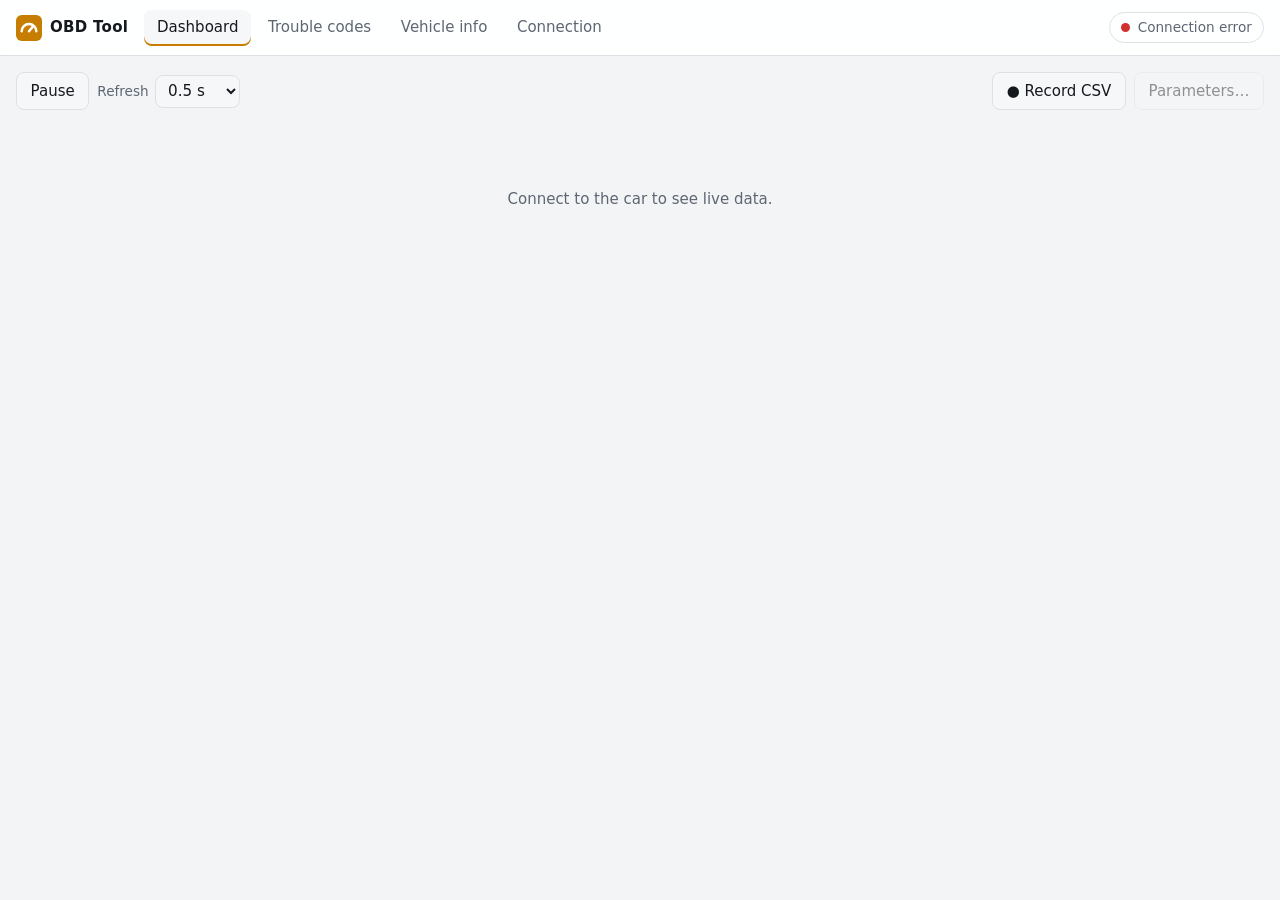
==== src/obd_tool/web/static/index.html @ be9035e3 "Initial obd-tool: core, simulator, CLI, web UI and desktop GUI - ObdSession on top of python-OBD (th" ====
<!doctype html>
<html lang="en">
<head>
  <meta charset="utf-8">
  <meta name="viewport" content="width=device-width, initial-scale=1">
  <title>OBD Tool</title>
  <link rel="icon" href="data:image/svg+xml,%3Csvg xmlns='http://www.w3.org/2000/svg' viewBox='0 0 32 32'%3E%3Crect width='32' height='32' rx='7' fill='%23f5a524'/%3E%3Cpath d='M7 20a9 9 0 0 1 18 0' stroke='%23111' stroke-width='3' fill='none' stroke-linecap='round'/%3E%3Cpath d='M16 20l5-6' stroke='%23111' stroke-width='3' stroke-linecap='round'/%3E%3C/svg%3E">
  <link rel="stylesheet" href="style.css">
</head>
<body>
  <header class="topbar">
    <div class="brand">
      <svg viewBox="0 0 32 32" aria-hidden="true"><rect width="32" height="32" rx="7"/><path d="M7 20a9 9 0 0 1 18 0" /><path d="M16 20l5-6"/></svg>
      <span>OBD&nbsp;Tool</span>
    </div>
    <nav class="tabs" role="tablist">
      <button role="tab" data-tab="dash" aria-selected="true">Dashboard</button>
      <button role="tab" data-tab="dtc">Trouble codes <span class="badge" id="dtc-badge" hidden></span></button>
      <button role="tab" data-tab="info">Vehicle info</button>
      <button role="tab" data-tab="conn">Connection</button>
    </nav>
    <div class="conn-pill" id="conn-pill" data-state="disconnected" title="Connection state">
      <span class="dot"></span><span id="conn-text">Disconnected</span>
    </div>
  </header>

  <main>
    <!-- Dashboard -->
    <section id="tab-dash" class="tab" data-active>
      <div class="toolbar">
        <div class="toolbar-group">
          <button class="btn" id="btn-pause" aria-pressed="false">Pause</button>
          <label class="field-inline">Refresh
            <select id="sel-interval">
              <option value="0.25">0.25 s</option>
              <option value="0.5" selected>0.5 s</option>
              <option value="1">1 s</option>
              <option value="2">2 s</option>
            </select>
          </label>
          <span class="muted" id="rate"></span>
        </div>
        <div class="toolbar-group">
          <button class="btn" id="btn-record">● Record CSV</button>
          <button class="btn" id="btn-params">Parameters…</button>
        </div>
      </div>
      <div class="grid" id="tiles"></div>
      <p class="empty" id="dash-empty" hidden>Connect to the car to see live data.</p>
    </section>

    <!-- DTC -->
    <section id="tab-dtc" class="tab">
      <div class="toolbar">
        <div class="toolbar-group">
          <div class="mil" id="mil" data-on="unknown">
            <svg viewBox="0 0 24 24" aria-hidden="true"><path d="M4 9h3l2-3h6l1 2h3v3h1v4h-1v2h-4l-2 2H9l-2-2H4z"/></svg>
            <span id="mil-text">MIL (check engine): —</span>
          </div>
        </div>
        <div class="toolbar-group">
          <button class="btn" id="btn-dtc-read">Read codes</button>
          <button class="btn btn-danger" id="btn-dtc-clear">Clear codes…</button>
        </div>
      </div>
      <div id="dtc-list"><p class="empty">Click “Read codes”.</p></div>
    </section>

    <!-- Info -->
    <section id="tab-info" class="tab">
      <div class="toolbar">
        <div class="toolbar-group"><h2>Adapter and vehicle</h2></div>
        <div class="toolbar-group"><button class="btn" id="btn-info">Refresh</button></div>
      </div>
      <div class="cards">
        <div class="card"><h3>Adapter</h3><dl id="info-adapter"><dt>—</dt><dd></dd></dl></div>
        <div class="card"><h3>Vehicle</h3><dl id="info-vehicle"><dt>—</dt><dd></dd></dl></div>
      </div>
      <div class="card">
        <h3>Readiness monitors</h3>
        <div class="readiness" id="readiness"><p class="muted">No data.</p></div>
      </div>
      <div class="card">
        <h3>Supported parameters</h3>
        <div class="table-wrap"><table class="table" id="params-table"><tbody><tr><td class="muted">No data.</td></tr></tbody></table></div>
      </div>
    </section>

    <!-- Connection -->
    <section id="tab-conn" class="tab">
      <div class="card narrow">
        <h3>Adapter connection</h3>
        <form id="conn-form">
          <label class="field">Port
            <input list="ports" id="in-port" placeholder="auto detect" autocomplete="off">
            <datalist id="ports"></datalist>
          </label>
          <div class="row">
            <label class="field">Baud rate
              <select id="in-baud">
                <option value="">auto</option>
                <option>38400</option><option>115200</option><option>230400</option><option>500000</option><option>9600</option>
              </select>
            </label>
            <label class="field">Protocol
              <select id="in-protocol">
                <option value="">auto</option>
                <option value="6">6 – CAN 11 bit / 500 kb</option>
                <option value="7">7 – CAN 29 bit / 500 kb</option>
                <option value="8">8 – CAN 11 bit / 250 kb</option>
                <option value="9">9 – CAN 29 bit / 250 kb</option>
                <option value="3">3 – ISO 9141-2</option>
                <option value="4">4 – KWP2000 5 baud</option>
                <option value="5">5 – KWP2000 fast</option>
                <option value="1">1 – J1850 PWM</option>
                <option value="2">2 – J1850 VPW</option>
              </select>
            </label>
          </div>
          <label class="check"><input type="checkbox" id="in-sim"> Simulator (no car needed)</label>
          <div class="actions">
            <button class="btn btn-primary" type="submit" id="btn-connect">Connect</button>
            <button class="btn" type="button" id="btn-disconnect">Disconnect</button>
          </div>
          <p class="error" id="conn-error" hidden></p>
        </form>
      </div>
    </section>
  </main>

  <!-- Parameter picker -->
  <dialog id="dlg-params">
    <form method="dialog" class="dialog">
      <h3>Dashboard parameters</h3>
      <div class="picker" id="picker"></div>
      <div class="actions">
        <button class="btn" value="default" id="btn-params-default" type="button">Defaults</button>
        <span class="spacer"></span>
        <button class="btn" value="cancel">Cancel</button>
        <button class="btn btn-primary" value="ok">Save</button>
      </div>
    </form>
  </dialog>

  <!-- Clear DTC confirmation -->
  <dialog id="dlg-clear">
    <form method="dialog" class="dialog">
      <h3>Clear trouble codes?</h3>
      <p>Clearing (mode 04) erases stored and pending codes and freeze frame data,
        and <strong>resets the readiness monitors</strong>. Until the monitors complete again
        (a few drive cycles) the car may fail an emissions inspection.</p>
      <p>If the fault is still present, the code will come back.</p>
      <label class="check"><input type="checkbox" id="clear-ack"> I understand, clear the codes</label>
      <div class="actions">
        <span class="spacer"></span>
        <button class="btn" value="cancel">Cancel</button>
        <button class="btn btn-danger" value="ok" id="btn-clear-ok" disabled>Clear</button>
      </div>
    </form>
  </dialog>

  <div class="toast" id="toast" role="status" hidden></div>
  <script src="app.js"></script>
</body>
</html>
---- src/obd_tool/web/static/style.css ----
:root {
  --bg: #0f1216;
  --surface: #171b21;
  --surface-2: #1e232b;
  --border: #2a313b;
  --text: #e7eaee;
  --muted: #8b95a3;
  --accent: #f5a524;
  --accent-ink: #1a1203;
  --ok: #3ccf91;
  --warn: #f5c542;
  --danger: #ff5d5d;
  --danger-ink: #fff;
  --spark: #f5a524;
  --radius: 10px;
  --mono: ui-monospace, "JetBrains Mono", "SF Mono", Menlo, Consolas, monospace;
  --sans: system-ui, -apple-system, "Segoe UI", Roboto, Ubuntu, sans-serif;
  color-scheme: dark;
}

@media (prefers-color-scheme: light) {
  :root {
    --bg: #f3f4f6;
    --surface: #ffffff;
    --surface-2: #f6f7f9;
    --border: #dde1e6;
    --text: #15191e;
    --muted: #5d6673;
    --accent: #c77d00;
    --accent-ink: #fff;
    --ok: #138a5b;
    --warn: #a77700;
    --danger: #d22f2f;
    --spark: #c77d00;
    color-scheme: light;
  }
}

* { box-sizing: border-box; }
[hidden] { display: none !important; }
html, body { margin: 0; }
body {
  background: var(--bg);
  color: var(--text);
  font: 15px/1.45 var(--sans);
  min-height: 100vh;
}
h2, h3 { margin: 0; font-weight: 600; }
h2 { font-size: 1.1rem; }
h3 { font-size: .95rem; margin-bottom: .75rem; color: var(--muted); text-transform: uppercase; letter-spacing: .04em; }
button, input, select { font: inherit; color: inherit; }
.muted { color: var(--muted); }

/* ---------- top bar ---------- */
.topbar {
  position: sticky; top: 0; z-index: 10;
  display: flex; align-items: center; gap: 1rem;
  padding: .6rem 1rem;
  background: color-mix(in srgb, var(--surface) 92%, transparent);
  backdrop-filter: blur(8px);
  border-bottom: 1px solid var(--border);
}
.brand { display: flex; align-items: center; gap: .5rem; font-weight: 700; letter-spacing: .02em; white-space: nowrap; }
.brand svg { width: 26px; height: 26px; }
.brand svg rect { fill: var(--accent); }
.brand svg path { stroke: var(--accent-ink); stroke-width: 3; fill: none; stroke-linecap: round; }
.tabs { display: flex; gap: .25rem; flex: 1; overflow-x: auto; scrollbar-width: none; }
.tabs button {
  background: none; border: 0; padding: .45rem .8rem; border-radius: 8px;
  color: var(--muted); cursor: pointer; white-space: nowrap;
}
.tabs button:hover { color: var(--text); background: var(--surface-2); }
.tabs button[aria-selected="true"] { color: var(--text); background: var(--surface-2); box-shadow: inset 0 -2px 0 var(--accent); }
.badge {
  display: inline-block; min-width: 1.3em; padding: 0 .35em; margin-left: .2em;
  border-radius: 99px; background: var(--danger); color: var(--danger-ink);
  font-size: .75rem; font-weight: 700; text-align: center;
}
.conn-pill {
  display: flex; align-items: center; gap: .45rem;
  padding: .3rem .7rem; border: 1px solid var(--border); border-radius: 99px;
  font-size: .85rem; white-space: nowrap; color: var(--muted);
}
.conn-pill .dot { width: 9px; height: 9px; border-radius: 50%; background: var(--muted); }
.conn-pill[data-state="connected"] .dot { background: var(--ok); box-shadow: 0 0 0 3px color-mix(in srgb, var(--ok) 25%, transparent); }
.conn-pill[data-state="connecting"] .dot { background: var(--warn); animation: pulse 1s infinite; }
.conn-pill[data-state="error"] .dot { background: var(--danger); }
@keyframes pulse { 50% { opacity: .3; } }

/* ---------- layout ---------- */
main { max-width: 1280px; margin: 0 auto; padding: 1rem; }
.tab { display: none; }
.tab[data-active] { display: block; }
.toolbar { display: flex; flex-wrap: wrap; justify-content: space-between; align-items: center; gap: .75rem; margin-bottom: 1rem; }
.toolbar-group { display: flex; flex-wrap: wrap; align-items: center; gap: .5rem; }
.cards { display: grid; grid-template-columns: repeat(auto-fit, minmax(300px, 1fr)); gap: 1rem; margin-bottom: 1rem; }
.card { background: var(--surface); border: 1px solid var(--border); border-radius: var(--radius); padding: 1rem; margin-bottom: 1rem; }
.cards .card { margin-bottom: 0; }
.card.narrow { max-width: 560px; }
.empty { color: var(--muted); text-align: center; padding: 3rem 1rem; }

/* ---------- buttons & fields ---------- */
.btn {
  background: var(--surface-2); border: 1px solid var(--border); border-radius: 8px;
  padding: .45rem .85rem; cursor: pointer; white-space: nowrap;
}
.btn:hover:not(:disabled) { border-color: var(--muted); }
.btn:disabled { opacity: .45; cursor: not-allowed; }
.btn-primary { background: var(--accent); border-color: var(--accent); color: var(--accent-ink); font-weight: 600; }
.btn-danger { background: transparent; border-color: var(--danger); color: var(--danger); font-weight: 600; }
.btn-danger:hover:not(:disabled) { background: var(--danger); color: var(--danger-ink); border-color: var(--danger); }
.btn[aria-pressed="true"] { background: var(--warn); color: #111; border-color: var(--warn); }
.btn.recording { background: var(--danger); color: var(--danger-ink); border-color: var(--danger); }
.field { display: flex; flex-direction: column; gap: .3rem; margin-bottom: .9rem; color: var(--muted); font-size: .85rem; flex: 1; }
.field input, .field select, .field-inline select {
  background: var(--surface-2); border: 1px solid var(--border); border-radius: 8px;
  padding: .5rem .6rem; color: var(--text); font-size: .95rem; min-width: 0;
}
.field-inline { display: flex; align-items: center; gap: .4rem; color: var(--muted); font-size: .85rem; }
.field-inline select { padding: .35rem .5rem; }
.row { display: flex; gap: .75rem; flex-wrap: wrap; }
.check { display: flex; align-items: center; gap: .5rem; margin: .4rem 0 1rem; cursor: pointer; }
.check input { width: 18px; height: 18px; accent-color: var(--accent); }
.actions { display: flex; gap: .5rem; align-items: center; flex-wrap: wrap; }
.spacer { flex: 1; }
.error { color: var(--danger); margin: 1rem 0 0; }

/* ---------- live tiles ---------- */
.grid { display: grid; grid-template-columns: repeat(auto-fill, minmax(220px, 1fr)); gap: .75rem; }
.tile {
  position: relative; overflow: hidden;
  background: var(--surface); border: 1px solid var(--border); border-radius: var(--radius);
  padding: .8rem .9rem .6rem; min-height: 150px;
  display: flex; flex-direction: column;
}
.tile .label { font-size: .8rem; color: var(--muted); white-space: nowrap; overflow: hidden; text-overflow: ellipsis; }
.tile .value { font: 600 2.2rem/1.1 var(--mono); margin-top: .35rem; font-variant-numeric: tabular-nums; letter-spacing: -.02em; }
.tile .value.text { font-size: 1rem; font-family: var(--sans); font-weight: 500; line-height: 1.3; }
.tile .unit { font-size: .9rem; color: var(--muted); margin-left: .25rem; font-family: var(--sans); font-weight: 400; }
.tile .minmax { font: .72rem var(--mono); color: var(--muted); margin-top: .15rem; }
.tile canvas { width: 100%; height: 44px; margin-top: auto; display: block; }
.tile.stale .value { color: var(--muted); }

/* ---------- DTC ---------- */
.mil { display: flex; align-items: center; gap: .5rem; font-weight: 600; }
.mil svg { width: 26px; height: 26px; fill: var(--muted); }
.mil[data-on="true"] svg { fill: var(--warn); filter: drop-shadow(0 0 6px var(--warn)); }
.mil[data-on="false"] svg { fill: var(--ok); }
.dtc-group { margin-bottom: 1.25rem; }
.dtc-group h3 { margin-bottom: .5rem; }
.dtc {
  display: grid; grid-template-columns: auto 1fr; gap: .2rem 1rem; align-items: baseline;
  background: var(--surface); border: 1px solid var(--border); border-left: 4px solid var(--danger);
  border-radius: var(--radius); padding: .75rem 1rem; margin-bottom: .5rem;
}
.dtc.pending { border-left-color: var(--warn); }
.dtc .code { font: 700 1.25rem var(--mono); grid-row: span 2; }
.dtc .desc { font-weight: 500; }
.dtc .sys { color: var(--muted); font-size: .85rem; }
.all-clear { display: flex; align-items: center; gap: .75rem; padding: 1.25rem; color: var(--ok); font-weight: 600; }
.all-clear svg { width: 28px; height: 28px; stroke: var(--ok); fill: none; stroke-width: 2.5; }

/* ---------- info ---------- */
dl { display: grid; grid-template-columns: max-content 1fr; gap: .4rem 1rem; margin: 0; }
dt { color: var(--muted); }
dd { margin: 0; font-family: var(--mono); font-size: .9rem; word-break: break-all; }
.readiness { display: grid; grid-template-columns: repeat(auto-fill, minmax(210px, 1fr)); gap: .5rem; }
.ready-item { display: flex; align-items: center; gap: .55rem; padding: .5rem .7rem; border-radius: 8px; background: var(--surface-2); }
.ready-item .ico { width: 10px; height: 10px; border-radius: 50%; flex: none; }
.ready-item.ok .ico { background: var(--ok); }
.ready-item.no .ico { background: var(--warn); }
.ready-item small { margin-left: auto; color: var(--muted); }
.table-wrap { overflow-x: auto; }
.table { width: 100%; border-collapse: collapse; font-size: .9rem; }
.table th, .table td { text-align: left; padding: .4rem .6rem; border-bottom: 1px solid var(--border); white-space: nowrap; }
.table th { color: var(--muted); font-weight: 500; }
.table td.mono { font-family: var(--mono); }

/* ---------- dialogs ---------- */
dialog {
  background: var(--surface); color: var(--text);
  border: 1px solid var(--border); border-radius: 14px; padding: 0;
  width: min(640px, calc(100vw - 32px)); max-height: calc(100vh - 48px);
}
dialog::backdrop { background: rgb(0 0 0 / .55); }
.dialog { padding: 1.25rem; display: flex; flex-direction: column; gap: .5rem; max-height: calc(100vh - 48px); }
.dialog h3 { color: var(--text); text-transform: none; letter-spacing: 0; font-size: 1.1rem; }
.dialog p { margin: .25rem 0; }
.picker { overflow-y: auto; flex: 1; border: 1px solid var(--border); border-radius: 8px; padding: .5rem .75rem; margin: .5rem 0; max-height: 55vh; }
.picker h4 { margin: .75rem 0 .25rem; font-size: .8rem; color: var(--muted); text-transform: uppercase; letter-spacing: .04em; }
.picker h4:first-child { margin-top: .25rem; }
.picker label { display: flex; gap: .5rem; align-items: center; padding: .2rem 0; cursor: pointer; }
.picker label small { color: var(--muted); font-family: var(--mono); margin-left: auto; }
.picker input { accent-color: var(--accent); }

/* ---------- toast ---------- */
.toast {
  position: fixed; left: 50%; bottom: 1.25rem; transform: translateX(-50%);
  background: var(--surface-2); border: 1px solid var(--border); border-radius: 10px;
  padding: .65rem 1rem; box-shadow: 0 8px 30px rgb(0 0 0 / .35); max-width: calc(100vw - 32px); z-index: 50;
}
.toast.err { border-color: var(--danger); color: var(--danger); }

@media (max-width: 720px) {
  .topbar { flex-wrap: wrap; gap: .5rem; }
  .tabs { order: 3; flex-basis: 100%; }
  .tabs button { padding: .4rem .55rem; font-size: .9rem; }
  .tile { min-height: 128px; }
  .conn-pill { margin-left: auto; }
  .tile .value { font-size: 1.8rem; }
  .grid { grid-template-columns: repeat(auto-fill, minmax(160px, 1fr)); }
}
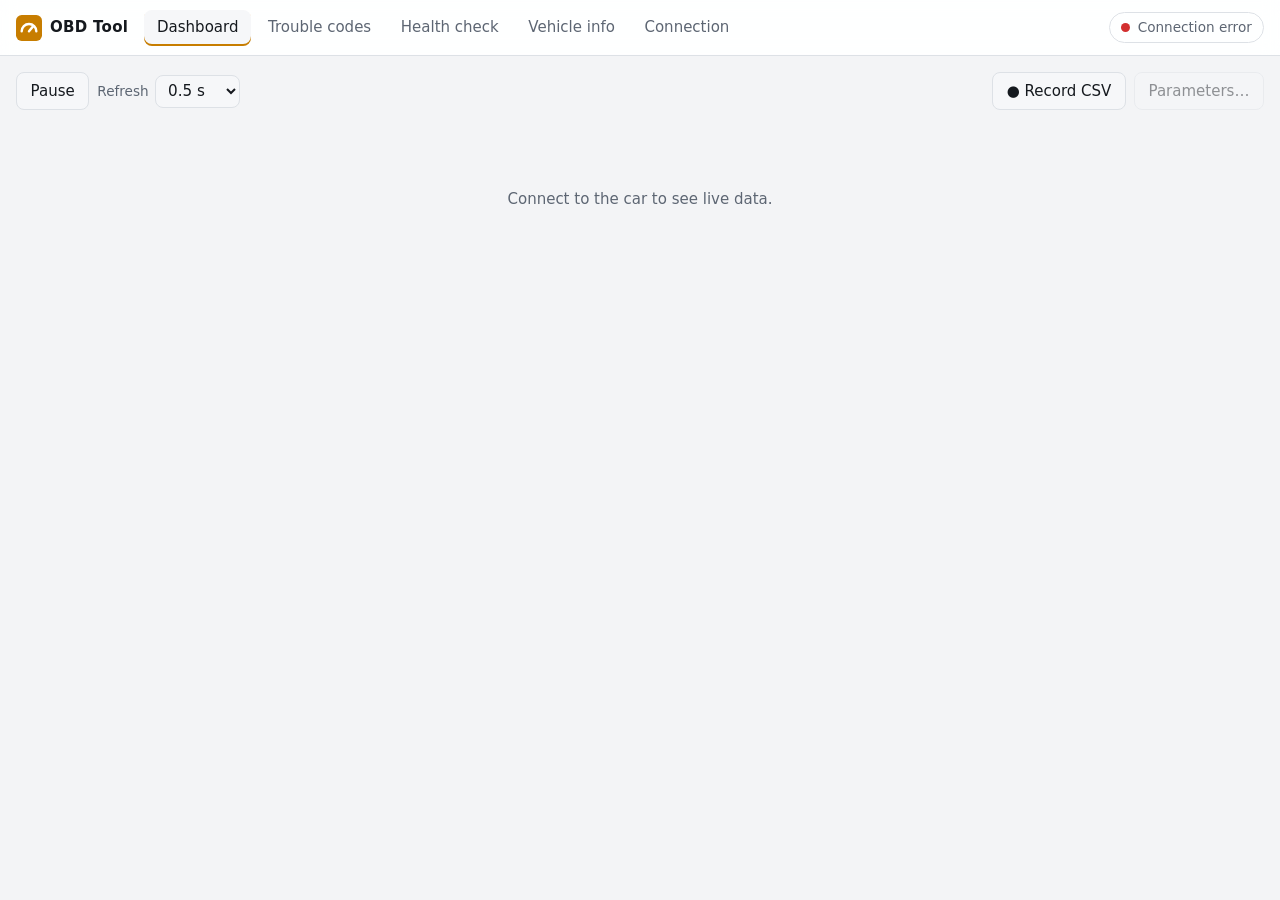
==== commit 1d815cc9: "Add vehicle health check with score, HTML/JSON report and simulator faults - core/health.py: collect" ====
--- a/src/obd_tool/web/static/index.html
+++ b/src/obd_tool/web/static/index.html
@@ -16,6 +16,7 @@
     <nav class="tabs" role="tablist">
       <button role="tab" data-tab="dash" aria-selected="true">Dashboard</button>
       <button role="tab" data-tab="dtc">Trouble codes <span class="badge" id="dtc-badge" hidden></span></button>
+      <button role="tab" data-tab="health">Health check</button>
       <button role="tab" data-tab="info">Vehicle info</button>
       <button role="tab" data-tab="conn">Connection</button>
     </nav>
@@ -64,6 +65,33 @@
         </div>
       </div>
       <div id="dtc-list"><p class="empty">Click “Read codes”.</p></div>
+    </section>
+
+    <!-- Health check -->
+    <section id="tab-health" class="tab">
+      <div class="card health-intro">
+        <div>
+          <h2>Vehicle health check</h2>
+          <p class="muted">Reads trouble codes and readiness monitors, samples live data and rates the car's
+            condition: charging, cooling, fuel mixture, idle, O2 sensors and catalyst.
+            For best results run it with the <strong>engine running, warm (&gt;70&nbsp;°C) and idling</strong>.</p>
+        </div>
+        <div class="health-controls">
+          <label class="field-inline">Duration
+            <select id="sel-health-duration">
+              <option value="15">15 s</option>
+              <option value="30" selected>30 s</option>
+              <option value="60">60 s</option>
+            </select>
+          </label>
+          <button class="btn btn-primary" id="btn-health">Run health check</button>
+        </div>
+        <div class="progress" id="health-progress" hidden>
+          <div class="progress-bar"><span id="health-bar"></span></div>
+          <span class="muted" id="health-msg"></span>
+        </div>
+      </div>
+      <div id="health-result"></div>
     </section>
 
     <!-- Info -->
--- a/src/obd_tool/web/static/style.css
+++ b/src/obd_tool/web/static/style.css
@@ -11,6 +11,7 @@
   --warn: #f5c542;
   --danger: #ff5d5d;
   --danger-ink: #fff;
+  --info: #5b9dff;
   --spark: #f5a524;
   --radius: 10px;
   --mono: ui-monospace, "JetBrains Mono", "SF Mono", Menlo, Consolas, monospace;
@@ -31,6 +32,7 @@
     --ok: #138a5b;
     --warn: #a77700;
     --danger: #d22f2f;
+    --info: #2f6fd2;
     --spark: #c77d00;
     color-scheme: light;
   }
@@ -105,6 +107,7 @@
   padding: .45rem .85rem; cursor: pointer; white-space: nowrap;
 }
 .btn:hover:not(:disabled) { border-color: var(--muted); }
+a.btn { display: inline-block; text-decoration: none; color: var(--text); }
 .btn:disabled { opacity: .45; cursor: not-allowed; }
 .btn-primary { background: var(--accent); border-color: var(--accent); color: var(--accent-ink); font-weight: 600; }
 .btn-danger { background: transparent; border-color: var(--danger); color: var(--danger); font-weight: 600; }
@@ -201,7 +204,51 @@
 }
 .toast.err { border-color: var(--danger); color: var(--danger); }
 
+/* ---------- health check ---------- */
+.health-intro { display: grid; grid-template-columns: 1fr auto; gap: 1rem; align-items: center; }
+.health-intro p { margin: .4rem 0 0; max-width: 70ch; }
+.health-controls { display: flex; gap: .5rem; align-items: center; flex-wrap: wrap; }
+.progress { grid-column: 1 / -1; display: flex; gap: .75rem; align-items: center; }
+.progress-bar { flex: 1; height: 8px; border-radius: 99px; background: var(--surface-2); overflow: hidden; }
+.progress-bar span { display: block; height: 100%; width: 0; background: var(--accent); transition: width .3s; }
+.health-summary { display: flex; gap: 1.5rem; align-items: center; flex-wrap: wrap; }
+.score-ring { --c: var(--ok); width: 120px; height: 120px; flex: none; border-radius: 50%; display: grid; place-items: center;
+  background: conic-gradient(var(--c) calc(var(--p) * 1%), var(--surface-2) 0); }
+.score-ring > div { width: 96px; height: 96px; border-radius: 50%; background: var(--surface); display: grid; place-items: center; text-align: center; }
+.score-ring b { display: block; font: 700 2rem/1 var(--mono); }
+.score-ring span { font-size: .85rem; font-weight: 600; color: var(--c); }
+.score-ring[data-grade="Fair"] { --c: var(--warn); }
+.score-ring[data-grade="Poor"] { --c: var(--danger); }
+.health-meta h2 { margin-bottom: .35rem; }
+.chips { display: flex; gap: .4rem; flex-wrap: wrap; margin: .5rem 0; }
+.chip { font-size: .8rem; padding: .15rem .55rem; border-radius: 99px; border: 1px solid var(--border); }
+.chip.critical { color: var(--danger); border-color: var(--danger); }
+.chip.warn { color: var(--warn); border-color: var(--warn); }
+.chip.info { color: var(--info); border-color: var(--info); }
+.chip.ok { color: var(--ok); border-color: var(--ok); }
+.finding { display: grid; grid-template-columns: auto 1fr auto; gap: .15rem 1rem; align-items: baseline;
+  background: var(--surface); border: 1px solid var(--border); border-left: 4px solid var(--muted);
+  border-radius: var(--radius); padding: .7rem 1rem; margin-bottom: .5rem; }
+.finding.critical { border-left-color: var(--danger); }
+.finding.warn { border-left-color: var(--warn); }
+.finding.info { border-left-color: var(--info); }
+.finding.ok { border-left-color: var(--ok); }
+.finding.skipped { opacity: .7; }
+.finding .sev { font-size: .72rem; font-weight: 700; text-transform: uppercase; letter-spacing: .04em; color: var(--muted); grid-row: span 2; min-width: 5.5em; }
+.finding.critical .sev { color: var(--danger); }
+.finding.warn .sev { color: var(--warn); }
+.finding.info .sev { color: var(--info); }
+.finding.ok .sev { color: var(--ok); }
+.finding .title { font-weight: 600; }
+.finding .area { color: var(--muted); font-weight: 400; font-size: .85rem; margin-left: .4rem; }
+.finding .fval { font-family: var(--mono); font-size: .85rem; text-align: right; grid-row: span 2; }
+.finding .detail { color: var(--muted); font-size: .9rem; }
+.disclaimer { color: var(--muted); font-size: .8rem; margin-top: 1rem; }
+
 @media (max-width: 720px) {
+  .health-intro { grid-template-columns: 1fr; }
+  .finding { grid-template-columns: 1fr; }
+  .finding .sev, .finding .fval { grid-row: auto; text-align: left; }
   .topbar { flex-wrap: wrap; gap: .5rem; }
   .tabs { order: 3; flex-basis: 100%; }
   .tabs button { padding: .4rem .55rem; font-size: .9rem; }
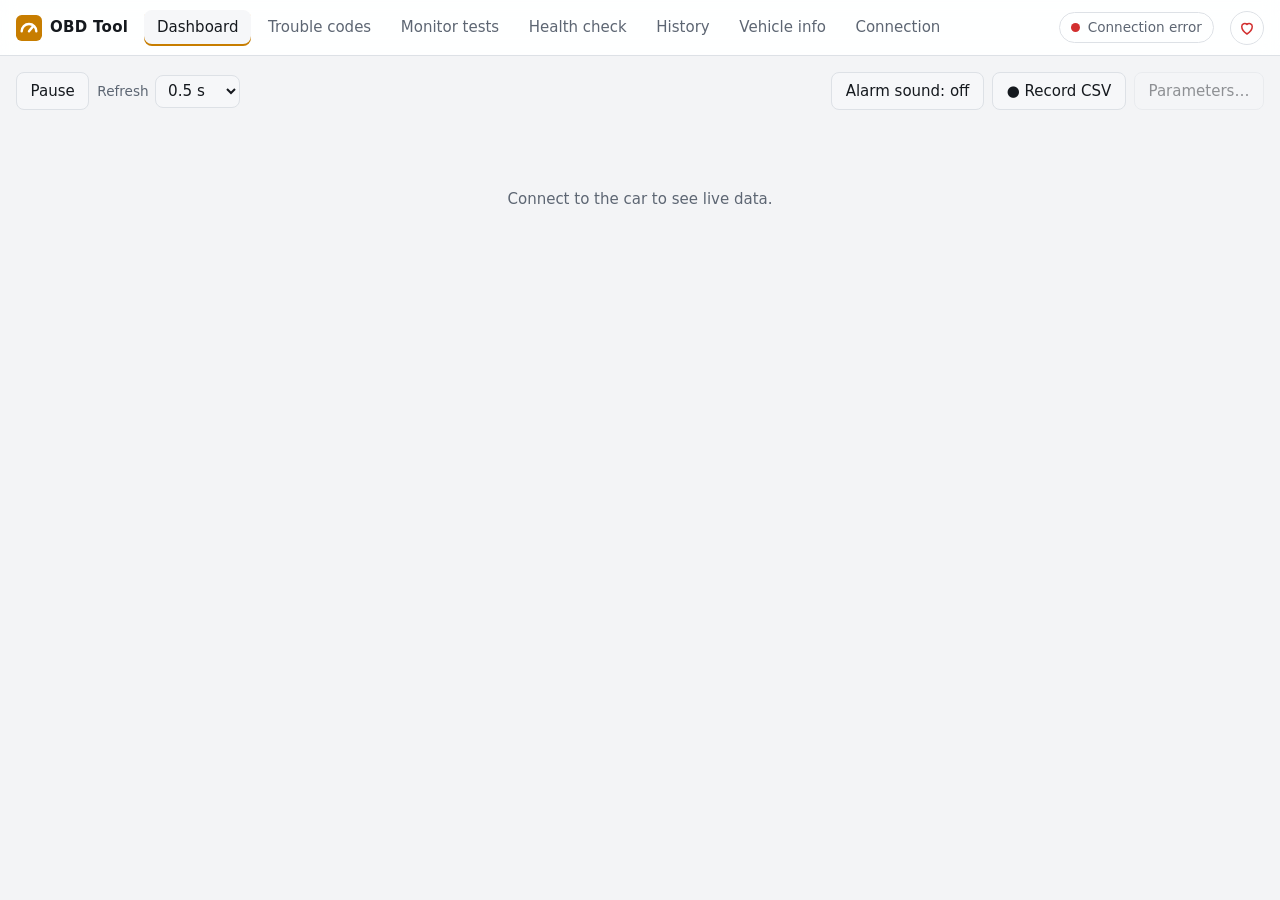
==== commit 24b87342: "Add freeze frame, permanent codes, mode 06 tests, gauges, trip computer, vehicle history - core/diag" ====
--- a/src/obd_tool/web/static/index.html
+++ b/src/obd_tool/web/static/index.html
@@ -16,13 +16,18 @@
     <nav class="tabs" role="tablist">
       <button role="tab" data-tab="dash" aria-selected="true">Dashboard</button>
       <button role="tab" data-tab="dtc">Trouble codes <span class="badge" id="dtc-badge" hidden></span></button>
+      <button role="tab" data-tab="tests">Monitor tests</button>
       <button role="tab" data-tab="health">Health check</button>
+      <button role="tab" data-tab="history">History</button>
       <button role="tab" data-tab="info">Vehicle info</button>
       <button role="tab" data-tab="conn">Connection</button>
     </nav>
     <div class="conn-pill" id="conn-pill" data-state="disconnected" title="Connection state">
       <span class="dot"></span><span id="conn-text">Disconnected</span>
     </div>
+    <button class="icon-btn" id="btn-about" title="About &amp; support" aria-label="About and support">
+      <svg viewBox="0 0 24 24" aria-hidden="true"><path d="M12 20s-7-4.4-7-10a4 4 0 0 1 7-2.6A4 4 0 0 1 19 10c0 5.6-7 10-7 10z"/></svg>
+    </button>
   </header>
 
   <main>
@@ -42,9 +47,20 @@
           <span class="muted" id="rate"></span>
         </div>
         <div class="toolbar-group">
+          <button class="btn" id="btn-sound" aria-pressed="false" title="Beep when a value reaches its alarm limit">Alarm sound: off</button>
           <button class="btn" id="btn-record">● Record CSV</button>
           <button class="btn" id="btn-params">Parameters…</button>
         </div>
+      </div>
+      <div class="trip" id="trip" hidden>
+        <div class="trip-item"><span>Trip distance</span><b id="trip-distance">—</b></div>
+        <div class="trip-item"><span>Fuel used</span><b id="trip-fuel">—</b></div>
+        <div class="trip-item"><span>Average</span><b id="trip-avg">—</b></div>
+        <div class="trip-item"><span>Time</span><b id="trip-time">—</b></div>
+        <div class="trip-item"><span>Standing</span><b id="trip-idle">—</b></div>
+        <span class="spacer"></span>
+        <span class="muted" id="trip-note"></span>
+        <button class="btn" id="btn-trip-reset" title="Save the trip to the history and start a new one">Save &amp; reset trip</button>
       </div>
       <div class="grid" id="tiles"></div>
       <p class="empty" id="dash-empty" hidden>Connect to the car to see live data.</p>
@@ -65,6 +81,21 @@
         </div>
       </div>
       <div id="dtc-list"><p class="empty">Click “Read codes”.</p></div>
+    </section>
+
+    <!-- Monitor tests -->
+    <section id="tab-tests" class="tab">
+      <div class="toolbar">
+        <div class="toolbar-group">
+          <h2>On-board monitor tests</h2>
+          <div class="chips" id="tests-chips"></div>
+        </div>
+        <div class="toolbar-group"><button class="btn" id="btn-tests">Read test results</button></div>
+      </div>
+      <p class="muted intro">The ECU tests the catalyst, O2 sensors, EGR and misfires by itself while you drive.
+        These are its measured values against its own limits (OBD mode 06) — a test close to the limit shows a
+        part wearing out <strong>before</strong> a trouble code appears.</p>
+      <div id="tests-list"><p class="empty">Click “Read test results”.</p></div>
     </section>
 
     <!-- Health check -->
@@ -92,6 +123,68 @@
         </div>
       </div>
       <div id="health-result"></div>
+    </section>
+
+    <!-- History -->
+    <section id="tab-history" class="tab">
+      <div class="cards">
+        <div class="card">
+          <h3>Vehicle profile</h3>
+          <div class="row">
+            <label class="field">Active vehicle
+              <select id="veh-select"></select>
+            </label>
+            <div class="actions veh-actions">
+              <button class="btn" type="button" id="btn-veh-new">New…</button>
+              <button class="btn btn-danger" type="button" id="btn-veh-delete">Delete</button>
+            </div>
+          </div>
+          <form id="veh-form">
+            <div class="row">
+              <label class="field">Name <input id="veh-name" maxlength="60" autocomplete="off"></label>
+              <label class="field">Fuel
+                <select id="veh-fuel">
+                  <option value="petrol">Petrol</option>
+                  <option value="diesel">Diesel</option>
+                  <option value="lpg">LPG</option>
+                </select>
+              </label>
+            </div>
+            <label class="field">VIN <input id="veh-vin" maxlength="17" placeholder="filled in automatically when the car reports it" autocomplete="off"></label>
+            <label class="field">Notes <input id="veh-notes" maxlength="300" autocomplete="off"></label>
+            <div class="actions">
+              <button class="btn btn-primary" type="submit">Save profile</button>
+              <span class="muted" id="veh-meta"></span>
+            </div>
+          </form>
+        </div>
+        <div class="card">
+          <h3>What is kept here</h3>
+          <p class="muted">Each vehicle has its own dashboard layout and history: health reports, the codes and
+            freeze frame saved automatically <strong>before clearing</strong>, and saved trips.
+            Tick two health reports to compare them, for example before and after a repair.</p>
+          <p class="muted" id="hist-dir"></p>
+        </div>
+      </div>
+      <div class="toolbar">
+        <div class="toolbar-group">
+          <h2>Records</h2>
+          <label class="field-inline">Show
+            <select id="hist-kind">
+              <option value="">all</option>
+              <option value="health">health reports</option>
+              <option value="dtc-backup">pre-clear backups</option>
+              <option value="trip">trips</option>
+            </select>
+          </label>
+        </div>
+        <div class="toolbar-group">
+          <button class="btn" id="btn-hist-compare" disabled>Compare 2 reports</button>
+          <button class="btn" id="btn-hist-refresh">Refresh</button>
+        </div>
+      </div>
+      <div id="hist-compare"></div>
+      <div id="hist-list"><p class="empty">No records yet.</p></div>
     </section>
 
     <!-- Info -->
@@ -152,6 +245,15 @@
           </div>
           <p class="error" id="conn-error" hidden></p>
         </form>
+        <div class="last-conn" id="last-conn" hidden>
+          <span class="muted" id="last-conn-text"></span>
+          <button class="btn" type="button" id="btn-last-conn">Use these settings</button>
+        </div>
+      </div>
+      <div class="card">
+        <h3>Supported adapters</h3>
+        <div class="table-wrap"><table class="table wrap" id="adapters-table"><tbody><tr><td class="muted">Loading…</td></tr></tbody></table></div>
+        <p class="muted" id="adapters-note"></p>
       </div>
     </section>
   </main>
@@ -170,14 +272,94 @@
     </form>
   </dialog>
 
+  <!-- Tile settings -->
+  <dialog id="dlg-tile">
+    <form method="dialog" class="dialog">
+      <h3 id="tile-title">Tile</h3>
+      <label class="field">Display
+        <select id="tile-type">
+          <option value="value">Number with history line</option>
+          <option value="gauge">Gauge</option>
+          <option value="chart">Large chart</option>
+        </select>
+      </label>
+      <div class="row">
+        <label class="field">Scale from <input type="number" step="any" id="tile-min"></label>
+        <label class="field">Scale to <input type="number" step="any" id="tile-max"></label>
+      </div>
+      <div class="row">
+        <label class="field">Warn below <input type="number" step="any" id="tile-warn_low"></label>
+        <label class="field">Warn above <input type="number" step="any" id="tile-warn_high"></label>
+      </div>
+      <div class="row">
+        <label class="field">Alarm below <input type="number" step="any" id="tile-alarm_low"></label>
+        <label class="field">Alarm above <input type="number" step="any" id="tile-alarm_high"></label>
+      </div>
+      <p class="muted">Leave a field empty to switch that limit off. You can also drag tiles to reorder them.</p>
+      <div class="actions">
+        <button class="btn" type="button" id="btn-tile-left" title="Move earlier">← Move</button>
+        <button class="btn" type="button" id="btn-tile-right" title="Move later">Move →</button>
+        <button class="btn" type="button" id="btn-tile-reset">Defaults</button>
+        <span class="spacer"></span>
+        <button class="btn" value="cancel">Cancel</button>
+        <button class="btn btn-primary" value="ok">Save</button>
+      </div>
+    </form>
+  </dialog>
+
+  <!-- History record -->
+  <dialog id="dlg-record">
+    <form method="dialog" class="dialog">
+      <h3 id="record-title">Record</h3>
+      <div class="record-body" id="record-body"></div>
+      <div class="actions"><span class="spacer"></span><button class="btn btn-primary" value="ok">Close</button></div>
+    </form>
+  </dialog>
+
+  <!-- New vehicle -->
+  <dialog id="dlg-vehicle">
+    <form method="dialog" class="dialog">
+      <h3>New vehicle profile</h3>
+      <label class="field">Name <input id="new-veh-name" maxlength="60" placeholder="e.g. Golf 1.4 TSI" autocomplete="off"></label>
+      <label class="field">Fuel
+        <select id="new-veh-fuel">
+          <option value="petrol">Petrol</option>
+          <option value="diesel">Diesel</option>
+          <option value="lpg">LPG</option>
+        </select>
+      </label>
+      <div class="actions"><span class="spacer"></span>
+        <button class="btn" value="cancel">Cancel</button>
+        <button class="btn btn-primary" value="ok">Create</button>
+      </div>
+    </form>
+  </dialog>
+
+  <!-- About & support -->
+  <dialog id="dlg-about">
+    <form method="dialog" class="dialog">
+      <h3>OBD Tool <span class="muted" id="about-version"></span></h3>
+      <p>Open source OBD-II workshop tool: live data, trouble codes, monitor tests and a vehicle health check.
+        No account, no ads, works offline.</p>
+      <div class="support" id="about-support">
+        <h4>Support the project</h4>
+        <p id="about-support-text"></p>
+        <div class="actions" id="about-support-links"></div>
+      </div>
+      <dl id="about-links"></dl>
+      <div class="actions"><span class="spacer"></span><button class="btn btn-primary" value="ok">Close</button></div>
+    </form>
+  </dialog>
+
   <!-- Clear DTC confirmation -->
   <dialog id="dlg-clear">
     <form method="dialog" class="dialog">
       <h3>Clear trouble codes?</h3>
       <p>Clearing (mode 04) erases stored and pending codes and freeze frame data,
-        and <strong>resets the readiness monitors</strong>. Until the monitors complete again
-        (a few drive cycles) the car may fail an emissions inspection.</p>
-      <p>If the fault is still present, the code will come back.</p>
+        and <strong>resets the readiness monitors</strong> and monitor test results. Until the monitors
+        complete again (a few drive cycles) the car may fail an emissions inspection.</p>
+      <p>If the fault is still present, the code will come back. The codes and the freeze frame are saved
+        to the History tab first.</p>
       <label class="check"><input type="checkbox" id="clear-ack"> I understand, clear the codes</label>
       <div class="actions">
         <span class="spacer"></span>
--- a/src/obd_tool/web/static/style.css
+++ b/src/obd_tool/web/static/style.css
@@ -257,3 +257,143 @@
   .tile .value { font-size: 1.8rem; }
   .grid { grid-template-columns: repeat(auto-fill, minmax(160px, 1fr)); }
 }
+
+/* ---------- top bar extras ---------- */
+.icon-btn {
+  background: none; border: 1px solid var(--border); border-radius: 99px; width: 34px; height: 34px;
+  display: grid; place-items: center; cursor: pointer; flex: none; padding: 0;
+}
+.icon-btn svg { width: 18px; height: 18px; fill: none; stroke: var(--danger); stroke-width: 2; stroke-linejoin: round; }
+.icon-btn:hover { border-color: var(--danger); }
+.icon-btn:hover svg { fill: var(--danger); }
+.intro { max-width: 90ch; margin: -.25rem 0 1rem; }
+
+/* ---------- trip strip ---------- */
+.trip {
+  display: flex; flex-wrap: wrap; align-items: center; gap: .5rem 1.5rem;
+  background: var(--surface); border: 1px solid var(--border); border-radius: var(--radius);
+  padding: .6rem .9rem; margin-bottom: .75rem;
+}
+.trip-item { display: flex; flex-direction: column; }
+.trip-item span { font-size: .72rem; color: var(--muted); text-transform: uppercase; letter-spacing: .04em; }
+.trip-item b { font: 600 1.05rem var(--mono); font-variant-numeric: tabular-nums; }
+
+/* ---------- tile types, alerts, reordering ---------- */
+.tile-gear {
+  position: absolute; top: .35rem; right: .35rem; width: 28px; height: 28px; border-radius: 8px;
+  background: none; border: 0; color: var(--muted); cursor: pointer; opacity: 0; font-size: 1rem; line-height: 1;
+}
+.tile:hover .tile-gear, .tile-gear:focus-visible { opacity: 1; }
+.tile-gear:hover { background: var(--surface-2); color: var(--text); }
+@media (hover: none) { .tile-gear { opacity: .6; } }
+.tile .label { padding-right: 1.6rem; }
+.tile[draggable="true"] { cursor: grab; }
+.tile.dragging { opacity: .4; }
+.tile.drop { outline: 2px dashed var(--accent); outline-offset: 2px; }
+.tile.type-chart { grid-column: span 2; }
+.tile.type-chart canvas { height: 110px; }
+.tile.type-chart .value { font-size: 1.6rem; }
+.tile.type-gauge { align-items: center; text-align: center; }
+.tile.type-gauge .label { align-self: stretch; text-align: left; }
+.tile.type-gauge .value { margin-top: -2.6rem; font-size: 1.7rem; }
+.tile.type-gauge .minmax { margin-top: .9rem; }
+.gauge { width: 100%; max-width: 230px; display: block; margin-top: .2rem; }
+.gauge path { fill: none; stroke-linecap: round; }
+.g-track { stroke: var(--surface-2); stroke-width: 14; }
+.g-value { stroke: var(--accent); stroke-width: 14; transition: stroke-dasharray .25s; }
+.g-warn { stroke: var(--warn); stroke-width: 4; stroke-linecap: butt !important; }
+.g-alarm { stroke: var(--danger); stroke-width: 4; stroke-linecap: butt !important; }
+.g-tick { font: 10px var(--mono); fill: var(--muted); }
+.tile.alert-warn { border-color: var(--warn); box-shadow: inset 0 0 0 1px var(--warn); }
+.tile.alert-warn .num { color: var(--warn); }
+.tile.alert-warn .g-value { stroke: var(--warn); }
+.tile.alert-alarm { border-color: var(--danger); box-shadow: inset 0 0 0 2px var(--danger); animation: alarm 1s infinite; }
+.tile.alert-alarm .num { color: var(--danger); }
+.tile.alert-alarm .g-value { stroke: var(--danger); }
+@keyframes alarm { 50% { background: color-mix(in srgb, var(--danger) 14%, var(--surface)); } }
+@media (prefers-reduced-motion: reduce) { .tile.alert-alarm { animation: none; } }
+.field input[type="number"] { width: 100%; }
+
+/* ---------- DTC extras ---------- */
+.dtc.permanent { border-left-color: var(--muted); }
+.group-note { margin: -.25rem 0 .5rem; font-size: .85rem; }
+.freeze h3 { margin-bottom: .35rem; }
+.freeze p { margin: 0 0 .75rem; }
+.ff-grid { display: grid; grid-template-columns: repeat(auto-fill, minmax(200px, 1fr)); gap: .5rem; }
+.ff-item { background: var(--surface-2); border-radius: 8px; padding: .5rem .7rem; display: flex; flex-direction: column; }
+.ff-item span { font-size: .78rem; color: var(--muted); }
+.ff-item b { font: 600 1rem var(--mono); word-break: break-word; }
+
+/* ---------- monitor tests ---------- */
+.toolbar .chips { margin: 0; }
+.mon-group { background: var(--surface); border: 1px solid var(--border); border-left: 4px solid var(--ok);
+  border-radius: var(--radius); padding: .75rem 1rem; margin-bottom: .6rem; }
+.mon-group.near { border-left-color: var(--warn); }
+.mon-group.fail { border-left-color: var(--danger); }
+.mon-group h3 { color: var(--text); text-transform: none; letter-spacing: 0; margin-bottom: .4rem; }
+.mon-test { display: grid; grid-template-columns: 6.5em minmax(0, 1.4fr) 7em minmax(80px, 1fr) minmax(0, 1.4fr);
+  gap: .2rem .9rem; align-items: center; padding: .3rem 0; border-top: 1px solid var(--border); font-size: .9rem; }
+.mon-status { font-size: .72rem; font-weight: 700; text-transform: uppercase; letter-spacing: .04em; color: var(--ok); }
+.mon-test.near .mon-status { color: var(--warn); }
+.mon-test.fail .mon-status { color: var(--danger); }
+.mon-value { font-family: var(--mono); text-align: right; font-weight: 600; }
+.mon-limit { color: var(--muted); font-size: .82rem; }
+.mon-bar { position: relative; height: 8px; border-radius: 99px; background: var(--surface-2); overflow: hidden; }
+.mon-bar.none { visibility: hidden; }
+.mon-fill { position: absolute; inset: 0 auto 0 0; background: var(--ok); border-radius: 99px; }
+.mon-test.near .mon-fill { background: var(--warn); }
+.mon-test.fail .mon-fill { background: var(--danger); }
+.mon-bar.window { overflow: visible; border-inline: 2px solid var(--muted); border-radius: 2px; }
+.mon-dot { position: absolute; top: -3px; width: 14px; height: 14px; margin-left: -7px; border-radius: 50%;
+  background: var(--ok); border: 2px solid var(--surface); }
+.mon-test.near .mon-dot { background: var(--warn); }
+.mon-test.fail .mon-dot { background: var(--danger); }
+
+/* ---------- history ---------- */
+.veh-actions { align-self: flex-end; margin-bottom: .9rem; flex-wrap: nowrap; }
+.hist-row { display: grid; grid-template-columns: 1.4rem 10.5em 9.5em 1fr auto; gap: .3rem .9rem; align-items: center;
+  background: var(--surface); border: 1px solid var(--border); border-left: 4px solid var(--info);
+  border-radius: var(--radius); padding: .55rem .9rem; margin-bottom: .45rem; }
+.hist-row.kind-dtc-backup { border-left-color: var(--warn); }
+.hist-row.kind-trip { border-left-color: var(--ok); }
+.hist-row input { width: 18px; height: 18px; accent-color: var(--accent); }
+.hist-date { font-family: var(--mono); font-size: .85rem; }
+.hist-kind { color: var(--muted); font-size: .85rem; }
+.hist-summary { font-weight: 500; }
+.record-body { overflow-y: auto; }
+.record-body h4 { margin: .75rem 0 .4rem; font-size: .8rem; color: var(--muted); text-transform: uppercase; letter-spacing: .04em; }
+.record-body .freeze { margin-top: .75rem; }
+.table.wrap td, .table.wrap th { white-space: normal; vertical-align: top; }
+.sev-tag { font-size: .72rem; font-weight: 700; text-transform: uppercase; letter-spacing: .04em; color: var(--muted); }
+.sev-tag.critical { color: var(--danger); } .sev-tag.warn { color: var(--warn); }
+.sev-tag.info { color: var(--info); } .sev-tag.ok { color: var(--ok); }
+.mono { font-family: var(--mono); font-size: .85rem; }
+.cmp-change { font-weight: 600; white-space: nowrap !important; }
+.cmp-better .cmp-change, .cmp-gone .cmp-change, .cmp-score .up { color: var(--ok); }
+.cmp-worse .cmp-change, .cmp-new .cmp-change, .cmp-score .down { color: var(--danger); }
+.cmp-same .cmp-change { color: var(--muted); font-weight: 400; }
+.cmp-score { margin: 0 0 .75rem; }
+.cmp-score b { font: 700 1.4rem var(--mono); }
+
+/* ---------- connection, about ---------- */
+.last-conn { display: flex; flex-wrap: wrap; gap: .5rem .75rem; align-items: center; margin-top: 1rem;
+  padding-top: .9rem; border-top: 1px solid var(--border); font-size: .9rem; }
+.last-conn .muted { flex: 1; min-width: 200px; word-break: break-all; }
+.adapter-status { font-size: .78rem; font-weight: 600; padding: .1rem .5rem; border-radius: 99px; border: 1px solid var(--border); white-space: nowrap; }
+.adapter-status.tested { color: var(--ok); border-color: var(--ok); }
+.adapter-status.should-work { color: var(--info); border-color: var(--info); }
+.adapter-status.not-supported { color: var(--muted); }
+#adapters-note { margin: .75rem 0 0; font-size: .85rem; }
+.support { background: var(--surface-2); border-radius: 10px; padding: .75rem .9rem; margin: .5rem 0; }
+.support h4 { margin: 0 0 .25rem; }
+.dialog a { color: var(--accent); }
+.dialog a.btn-primary { color: var(--accent-ink); }
+
+@media (max-width: 720px) {
+  .tile.type-chart { grid-column: 1 / -1; }
+  .mon-test { grid-template-columns: 6.5em 1fr auto; }
+  .mon-bar, .mon-limit { grid-column: 1 / -1; }
+  .hist-row { grid-template-columns: 1.4rem 1fr auto; }
+  .hist-summary, .hist-row .actions { grid-column: 2 / -1; }
+  .icon-btn { order: 2; }
+}
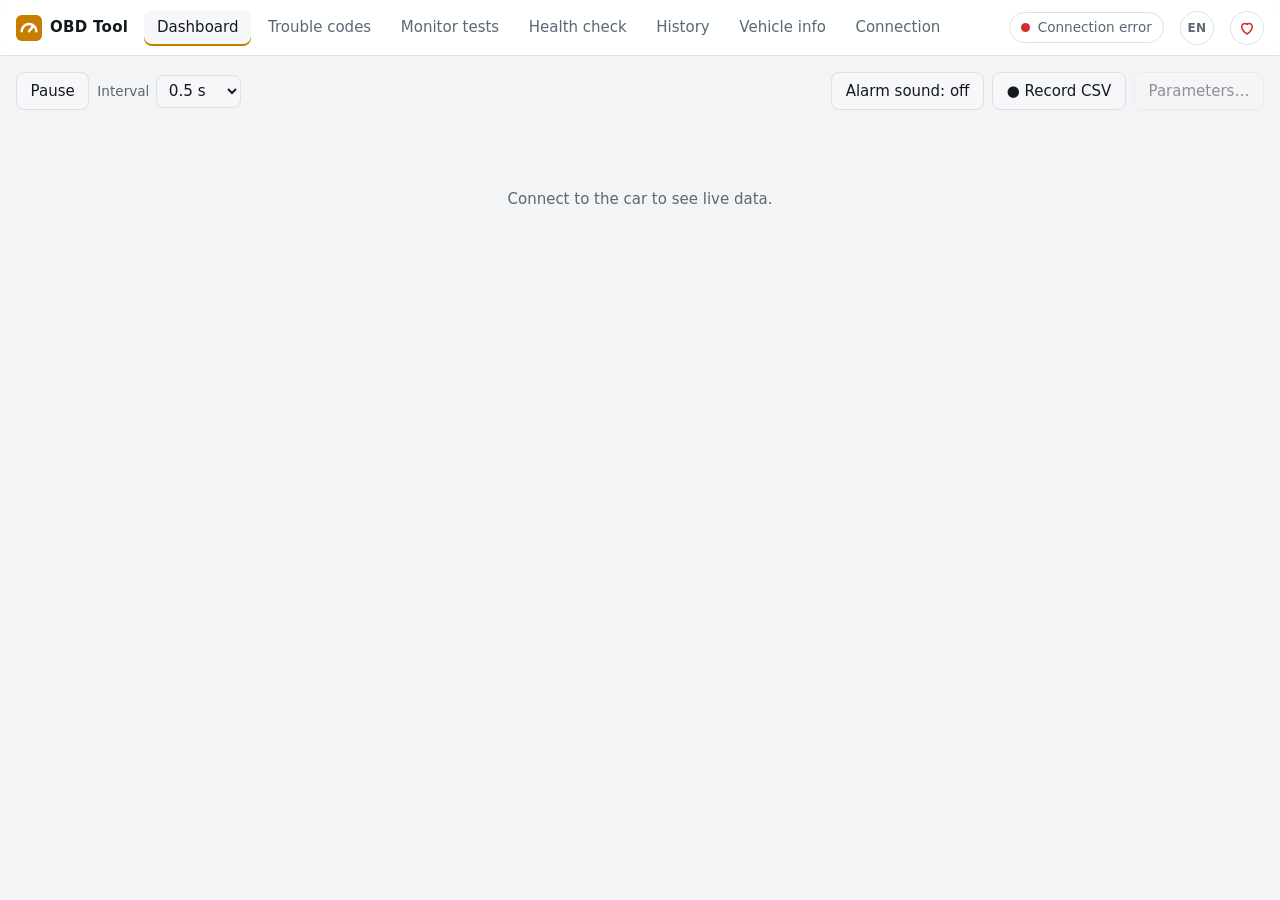
==== commit 8390a2ad: "Add Polish version of the web UI with a language switch - EN/PL button in the top bar; choice kept i" ====
--- a/src/obd_tool/web/static/index.html
+++ b/src/obd_tool/web/static/index.html
@@ -25,6 +25,7 @@
     <div class="conn-pill" id="conn-pill" data-state="disconnected" title="Connection state">
       <span class="dot"></span><span id="conn-text">Disconnected</span>
     </div>
+    <button class="icon-btn lang-btn" id="btn-lang" title="Language / Język" aria-label="Change language">EN</button>
     <button class="icon-btn" id="btn-about" title="About &amp; support" aria-label="About and support">
       <svg viewBox="0 0 24 24" aria-hidden="true"><path d="M12 20s-7-4.4-7-10a4 4 0 0 1 7-2.6A4 4 0 0 1 19 10c0 5.6-7 10-7 10z"/></svg>
     </button>
@@ -36,7 +37,7 @@
       <div class="toolbar">
         <div class="toolbar-group">
           <button class="btn" id="btn-pause" aria-pressed="false">Pause</button>
-          <label class="field-inline">Refresh
+          <label class="field-inline">Interval
             <select id="sel-interval">
               <option value="0.25">0.25 s</option>
               <option value="0.5" selected>0.5 s</option>
@@ -92,7 +93,7 @@
         </div>
         <div class="toolbar-group"><button class="btn" id="btn-tests">Read test results</button></div>
       </div>
-      <p class="muted intro">The ECU tests the catalyst, O2 sensors, EGR and misfires by itself while you drive.
+      <p class="muted intro" data-i18n-html>The ECU tests the catalyst, O2 sensors, EGR and misfires by itself while you drive.
         These are its measured values against its own limits (OBD mode 06) — a test close to the limit shows a
         part wearing out <strong>before</strong> a trouble code appears.</p>
       <div id="tests-list"><p class="empty">Click “Read test results”.</p></div>
@@ -103,7 +104,7 @@
       <div class="card health-intro">
         <div>
           <h2>Vehicle health check</h2>
-          <p class="muted">Reads trouble codes and readiness monitors, samples live data and rates the car's
+          <p class="muted" data-i18n-html>Reads trouble codes and readiness monitors, samples live data and rates the car's
             condition: charging, cooling, fuel mixture, idle, O2 sensors and catalyst.
             For best results run it with the <strong>engine running, warm (&gt;70&nbsp;°C) and idling</strong>.</p>
         </div>
@@ -160,7 +161,7 @@
         </div>
         <div class="card">
           <h3>What is kept here</h3>
-          <p class="muted">Each vehicle has its own dashboard layout and history: health reports, the codes and
+          <p class="muted" data-i18n-html>Each vehicle has its own dashboard layout and history: health reports, the codes and
             freeze frame saved automatically <strong>before clearing</strong>, and saved trips.
             Tick two health reports to compare them, for example before and after a repair.</p>
           <p class="muted" id="hist-dir"></p>
@@ -355,7 +356,7 @@
   <dialog id="dlg-clear">
     <form method="dialog" class="dialog">
       <h3>Clear trouble codes?</h3>
-      <p>Clearing (mode 04) erases stored and pending codes and freeze frame data,
+      <p data-i18n-html>Clearing (mode 04) erases stored and pending codes and freeze frame data,
         and <strong>resets the readiness monitors</strong> and monitor test results. Until the monitors
         complete again (a few drive cycles) the car may fail an emissions inspection.</p>
       <p>If the fault is still present, the code will come back. The codes and the freeze frame are saved
--- a/src/obd_tool/web/static/style.css
+++ b/src/obd_tool/web/static/style.css
@@ -397,3 +397,6 @@
   .hist-summary, .hist-row .actions { grid-column: 2 / -1; }
   .icon-btn { order: 2; }
 }
+
+.lang-btn { font: 700 .75rem var(--sans); color: var(--muted); letter-spacing: .04em; }
+.lang-btn:hover { border-color: var(--accent); color: var(--text); }
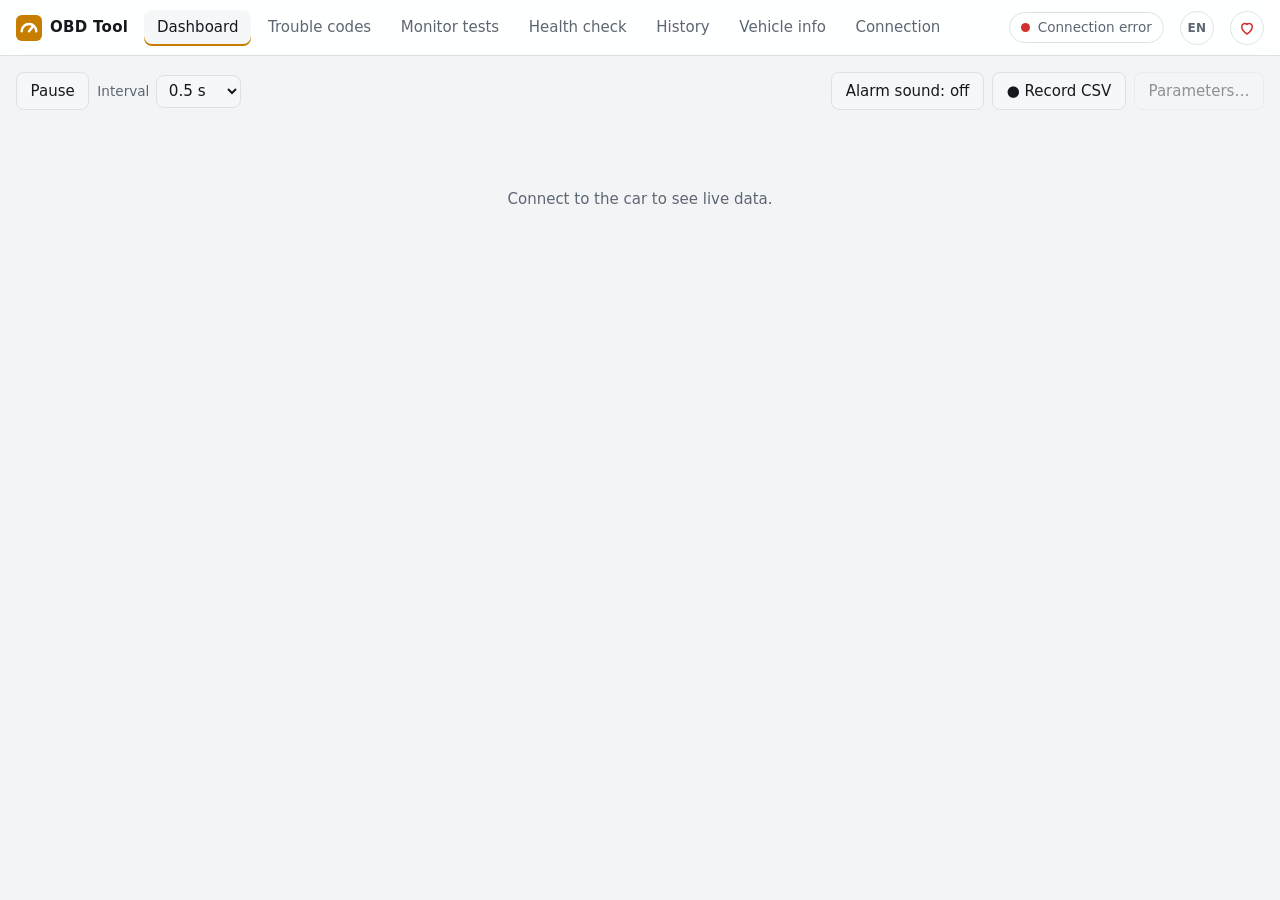
==== commit c6d84339: "Add the support window shown at start and supporter keys (Licensed to) The window appears at every s" ====
--- a/src/obd_tool/web/static/index.html
+++ b/src/obd_tool/web/static/index.html
@@ -336,6 +336,25 @@
     </form>
   </dialog>
 
+  <!-- Support window shown at start until a supporter key is active -->
+  <dialog id="dlg-support">
+    <form method="dialog" class="dialog">
+      <h3>Support OBD Tool</h3>
+      <p>OBD Tool is free, open source and has no ads. It is made by Piotr Skwarna in his spare time.</p>
+      <p data-i18n-html>Support its development and get a <b>supporter key</b>: this window will no longer appear at start.</p>
+      <div class="actions" id="support-links"></div>
+      <details id="support-key-box">
+        <summary>I have a key</summary>
+        <label class="key-field">Supporter key
+          <textarea id="in-supporter-key" rows="3" spellcheck="false" autocomplete="off" placeholder="OBDT1-…"></textarea>
+        </label>
+        <p class="key-error" id="support-key-error" hidden></p>
+        <div class="actions"><button type="button" class="btn btn-primary" id="btn-activate-key">Activate</button></div>
+      </details>
+      <div class="actions"><span class="spacer"></span><button class="btn" value="close">Close</button></div>
+    </form>
+  </dialog>
+
   <!-- About & support -->
   <dialog id="dlg-about">
     <form method="dialog" class="dialog">
@@ -346,6 +365,8 @@
         <h4>Support the project</h4>
         <p id="about-support-text"></p>
         <div class="actions" id="about-support-links"></div>
+        <p class="licensed" id="about-licensed" hidden></p>
+        <div class="actions"><button type="button" class="btn" id="btn-about-key">Enter a supporter key…</button></div>
       </div>
       <dl id="about-links"></dl>
       <div class="actions"><span class="spacer"></span><button class="btn btn-primary" value="ok">Close</button></div>
--- a/src/obd_tool/web/static/style.css
+++ b/src/obd_tool/web/static/style.css
@@ -400,3 +400,15 @@
 
 .lang-btn { font: 700 .75rem var(--sans); color: var(--muted); letter-spacing: .04em; }
 .lang-btn:hover { border-color: var(--accent); color: var(--text); }
+
+/* ---------- support window and supporter key ---------- */
+#dlg-support .dialog { max-width: 34rem; }
+#support-key-box summary { cursor: pointer; color: var(--muted); margin-top: .25rem; }
+#support-key-box[open] summary { color: var(--text); }
+.key-field { display: flex; flex-direction: column; gap: .25rem; margin-top: .5rem; font-size: .9rem; color: var(--muted); }
+.key-field textarea {
+  font: .8rem var(--mono, monospace); padding: .5rem; resize: vertical; word-break: break-all;
+  background: var(--surface); color: var(--text); border: 1px solid var(--border); border-radius: 8px;
+}
+.key-error { color: var(--danger); font-size: .9rem; }
+.licensed { font-weight: 600; color: var(--ok); }
